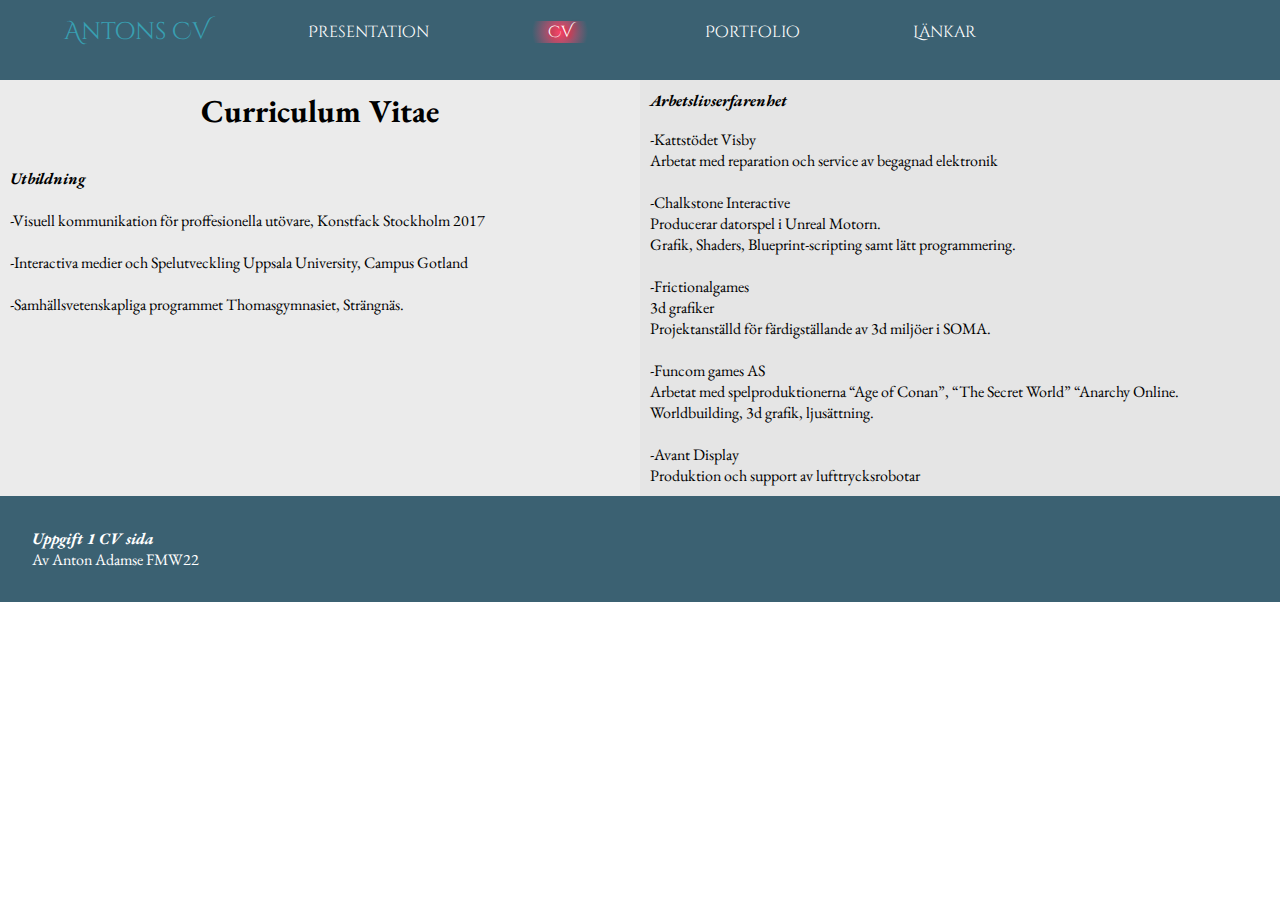
==== CV.html @ f1c13d62 "first commit" ====
<!DOCTYPE html>
<html lang="en">
<head>
    <meta charset="UTF-8">
    <meta http-equiv="X-UA-Compatible" content="IE=edge">
    <meta name="viewport" content="width=device-width, initial-scale=1.0">
    <link rel="stylesheet" href="style.css" >
    <link rel="stylesheet" href="https://fonts.googleapis.com/css?family=Anton|EB Garamond|Cinzel Decorative">
    <title>AntonCV</title>
</head>

<body>

    <main>


        
    <nav class = "navbar">



    
       

            <ul>

                <li class = "navbar-logo"> Antons CV</li>
                
                <li class = "navbar-link"><a href="index.html">Presentation</a></li>
                <li class = "navbar-link-active"><a href="CV.html">CV</a></li>
                <li class = "navbar-link"><a href="Portfolio.html">Portfolio</a></li>
                <li class = "navbar-link"><a href="Länkar.html">Länkar</a></li>
               
                



            </ul>


            




       


    
        
       <div class="row">


            <div class ="column" style="background-color:rgb(235, 235, 235)">
                
                <h1> Curriculum Vitae</h1>
                <br></br>
                <h2> Utbildning</h2>
                <p> 
                    <br>
                    -Visuell kommunikation för proffesionella utövare,
                    Konstfack Stockholm 2017
                    <br>
                    
                    <br>
                    -Interactiva medier och Spelutveckling
                    Uppsala University, Campus Gotland
                    <br>
                    
                   <br>
                    -Samhällsvetenskapliga programmet
                    Thomasgymnasiet, Strängnäs.
                    </p>

            </div>
            <div class ="column" style="background-color:rgb(229, 229, 229)">
                <h2> Arbetslivserfarenhet</h2>
                <br>
                <p> 
                    -Kattstödet Visby
                    <br>
                    
                    Arbetat med reparation och service av begagnad elektronik

                    <br>
                    <br>
                    -Chalkstone Interactive
                    <br>
	                Producerar datorspel i Unreal Motorn.
	                <br>Grafik, Shaders, Blueprint-scripting samt lätt programmering.
                    <br>
                    <br>
                    -Frictionalgames
	                <br>3d grafiker
	               <br> Projektanställd för färdigställande av 3d miljöer i SOMA.

                   <br>
                   <br>-Funcom games AS
	                <br>Arbetat med spelproduktionerna “Age of Conan”, “The Secret World” “Anarchy 	Online. 
                    Worldbuilding, 3d grafik, ljusättning.
                    <br>

                    <br>-Avant Display
                    <br>Produktion och support av lufttrycksrobotar








                </p>


            </div>
    
            </div>
        

        <footer>
            
            <h2>  Uppgift 1 CV sida </h2>
            <p>  Av Anton Adamse FMW22   </p>
            

        </footer>






    </main>

    

    
</body>
</html>
---- style.css ----
*{
    margin:0;
    padding:0;
    box-sizing: border-box;

}






p{

    font-family: "EB Garamond",sans-serif;




}

h1 {font-family: "EB Garamond", sans-serif;
    font-style: bold;
    text-align: center;


}

h2{font-family: "EB Garamond", sans-serif;
    font-style: italic;
    font-size: medium;


}


footer{

    padding: 2rem;
    background-color: rgb(59, 97, 114);
    color: rgb(255, 255, 255);

}



.navbar ul{


    display:flex;
    width: 100%;
    flex-wrap: wrap;

    align-items:center;
    background-color: rgb(59, 97, 114);
    list-style-type: none;
    padding-bottom: 1rem;



}




.navbar-li {

    list-style-type: none;

    display: block;
    background-color: aqua;
    padding: 1 rem;
    text-decoration: none;

}



.navbar a{

    text-decoration: none;
    color:white;


}






.navbar-logo{
    font-family: "Cinzel Decorative",sans-serif;
    flex:1;
    font-size:1.5rem;
    text-align: center;
    padding: 1rem;
    color: rgb(56, 159, 177);
}



.navbar-link

{
    font-family: "Cinzel Decorative";
    width: 100%;
    text-align:center;

}



.navbar-link-active

{
    font-family: "Cinzel Decorative";
    width: 100%;
    text-align:center;
    text-shadow: 2px 2px 5px red;
    background: radial-gradient(circle, rgba(252,70,107,1) 0%,  rgb(59, 97, 114) 29%);

}





.navbar-link:hover {

    background: rgb(252,70,107);
    background: radial-gradient(circle, rgba(252,70,107,1) 0%,  rgb(59, 97, 114) 29%);
}
    

.navbar-link:hover a {

    color:rgb(236, 114, 114)
}


.navbar-link:active{

    color: brown;
}


.row{

    display:flex;
    flex-direction: column;
}


.column{

    width:100%;
    
    padding:10px;
    



}




.image-gallery{

    display: flex;
    flex-direction: column;
    gap:10px;


}


.image-gallery .column{


    display: flex;
    flex-direction: column;
    gap: 10px;



}

.image-item img{

    width: 100%;
    
    height: 100%;
    object-fit: cover;
    

}

.description {

    position:relative;
    bottom: 90px;
    left:26px;
    font-size: 1rem;
    z-index: 0;
    color: aliceblue;

}



.centerimage {

    display: block;
    margin-left: auto;
    margin-right: auto;
    width: 50%;


}
  









@media (min-width: 600px){

   .navbar ul{
        

    
    flex-direction: row;


}



    .navbar a{

    text-decoration: none;
    color:white;


}

.navbar-logo{

    flex:0.5;
    font-size:1.5rem;
    
}
   


    .navbar-link

{
    
    width: 15%;
    text-align:center;
    text-decoration: none;

}


.navbar-link-active

{
    font-family: "Cinzel Decorative";
    width: 15%;
    text-align:center;
    text-shadow: 2px 2px 5px red;
    background: radial-gradient(circle, rgba(252,70,107,1) 0%,  rgb(59, 97, 114) 29%);

}










.row{

    
    flex-direction: row;
}

.column{

    
    
    padding:10px;
    



}

.image-gallery{

        flex-direction: row;
}











}
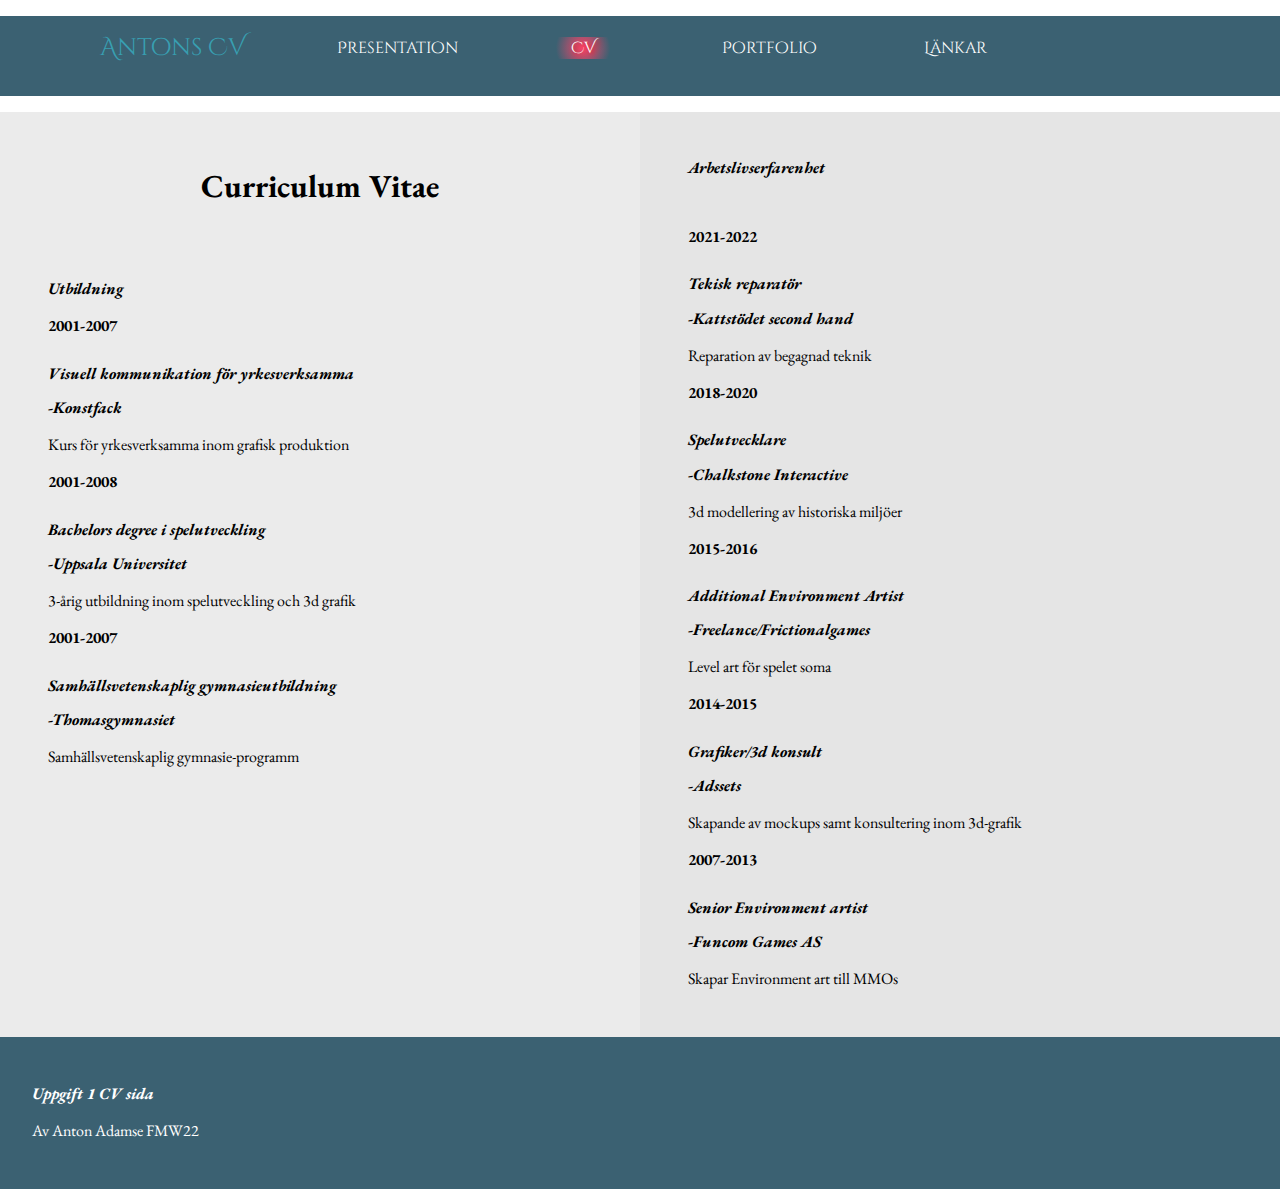
==== commit 9fea283b: "uppdatering för uppgift2" ====
--- a/CV.html
+++ b/CV.html
@@ -53,55 +53,26 @@
 
             <div class ="column" style="background-color:rgb(235, 235, 235)">
                 
+                
                 <h1> Curriculum Vitae</h1>
                 <br></br>
                 <h2> Utbildning</h2>
-                <p> 
-                    <br>
-                    -Visuell kommunikation för proffesionella utövare,
-                    Konstfack Stockholm 2017
-                    <br>
+
+                <div id ="myEducation">
+
+
+
                     
-                    <br>
-                    -Interactiva medier och Spelutveckling
-                    Uppsala University, Campus Gotland
-                    <br>
-                    
-                   <br>
-                    -Samhällsvetenskapliga programmet
-                    Thomasgymnasiet, Strängnäs.
-                    </p>
+                </div>
+                
+                   
 
             </div>
             <div class ="column" style="background-color:rgb(229, 229, 229)">
                 <h2> Arbetslivserfarenhet</h2>
                 <br>
-                <p> 
-                    -Kattstödet Visby
-                    <br>
-                    
-                    Arbetat med reparation och service av begagnad elektronik
-
-                    <br>
-                    <br>
-                    -Chalkstone Interactive
-                    <br>
-	                Producerar datorspel i Unreal Motorn.
-	                <br>Grafik, Shaders, Blueprint-scripting samt lätt programmering.
-                    <br>
-                    <br>
-                    -Frictionalgames
-	                <br>3d grafiker
-	               <br> Projektanställd för färdigställande av 3d miljöer i SOMA.
-
-                   <br>
-                   <br>-Funcom games AS
-	                <br>Arbetat med spelproduktionerna “Age of Conan”, “The Secret World” “Anarchy 	Online. 
-                    Worldbuilding, 3d grafik, ljusättning.
-                    <br>
-
-                    <br>-Avant Display
-                    <br>Produktion och support av lufttrycksrobotar
+                <div id = "myWork"></div>
+                
 
 
 
@@ -110,7 +81,7 @@
 
 
 
-                </p>
+                
 
 
             </div>
@@ -129,7 +100,7 @@
 
 
 
-
+        <script src="js/cv.js"></script>
 
     </main>
 
@@ -137,4 +108,5 @@
 
     
 </body>
+
 </html>--- a/style.css
+++ b/style.css
@@ -1,13 +1,19 @@
 *{
+    
+    box-sizing: border-box;
+
+}
+
+
+
+body{
+
     margin:0;
-    padding:0;
-    box-sizing: border-box;
-
-}
-
-
-
-
+    min-height: 100vh;
+
+
+
+}
 
 
 p{
@@ -34,12 +40,41 @@
 }
 
 
+
+h5{
+    font-family: "EB Garamond", sans-serif;
+    font-style: bold;
+    font-size: medium;
+    text-align: left;
+    margin-top: 1rem;
+
+
+
+
+}
+
+
+h6{font-family: "EB Garamond", sans-serif;
+    font-size: medium;
+    text-align: center;
+
+
+
+
+
+}
+
+
+
+
 footer{
 
     padding: 2rem;
     background-color: rgb(59, 97, 114);
     color: rgb(255, 255, 255);
-
+    
+    bottom:0;
+    
 }
 
 
@@ -156,7 +191,8 @@
 
     width:100%;
     
-    padding:10px;
+    padding:2rem;
+    padding-left: 2rem;
     
 
 
@@ -220,6 +256,177 @@
 
 }
   
+/* modalen */
+.modal{
+
+
+display:flex;
+flex-direction: column;
+justify-content: center;
+gap: 4px;
+width:80%;
+padding: 1rem;
+min-height:4rem;
+position:absolute;
+border-radius: 21rem;
+top:12%;
+left:10%;
+color: aliceblue;
+
+background-color: rgb(59, 97, 114);
+border:1px solid  rgba(252,70,107);
+border-radius: 4%;
+z-index: 2;
+
+
+
+}
+
+.modal .flex{
+
+    display:flex;
+    align-items:center;
+    justify-content: space-between;
+
+
+
+
+}
+
+.modal input{
+
+    padding: 0.7rem 1rem;
+    border: 1px solid #ddd;
+    border-radius: 5px;
+    font-size:0.9rem;
+
+
+
+}
+
+
+
+.btn-submit{
+
+
+    color: aliceblue;
+    font-family: "Cinzel Decorative";
+    width: 100%;
+    height: 4rem;
+    text-align:center;
+    font-size: larger;
+   
+    background:  rgb(59, 97, 114) ;
+
+
+
+
+}
+
+
+.btn-submit:hover{
+
+
+    background: rgb(252,70,107);
+    background: radial-gradient(circle, rgba(252,70,107,1) 0%,  rgb(59, 97, 114) 29%);
+
+
+
+}
+
+
+
+
+
+
+  .btn-open {
+
+
+    font-family: "Cinzel Decorative";
+   
+    text-align:center;
+
+    cursor:pointer;
+    border:none;
+    
+    
+    display: inline-block;
+    padding: 0.8rem 1.4rem;
+    
+    background-color: rgb(59, 97, 114);
+    color: rgb(245, 227, 241);
+    border-radius: 5px;
+    text-align: center;
+    font-size: 1em;
+    
+  }
+
+
+  .btn-open:hover {
+
+    background: rgb(252,70,107);
+    background: radial-gradient(circle, rgba(252,70,107,1) 0%,  rgb(59, 97, 114) 29%);
+}
+
+
+  
+  .btn-close {
+    
+    right: -2%;
+    position:absolute;
+    padding: 0.5rem 0.7rem;
+    background: radial-gradient(circle, rgba(252,70,107,1) 0%,  rgb(59, 97, 114) 90%);
+    border-radius: 10%;
+  }
+
+
+
+  .overlay {
+    position: fixed;
+    top: 0;
+    bottom: 0;
+    left: 0;
+    right: 0;
+    width: 100%;
+    height: 100%;
+    background: rgba(0, 0, 0, 0.5);
+    backdrop-filter: blur(3px);
+    z-index: 1;
+  }
+
+
+
+
+  .portDiv{
+
+    background-color:  rgb(59, 97, 114);
+    border-width: 2px;
+    border-style: solid;
+    border-color:rgba(252,70,107,1);
+    border-radius: 0.5rem;
+    padding: 2em;
+    color: rgb(222, 226, 230);
+    max-width: 80%;
+    
+    text-align: center;
+    align-self: center;
+    margin-left: 10%;
+
+
+  }
+
+
+
+  .hidden{
+
+
+
+    display:none;
+  }
+
+
+
+
 
 
 
@@ -300,7 +507,9 @@
 
     
     
-    padding:10px;
+    padding:2rem;
+    padding-left: 3rem;
+    padding-right: 3rem;
     
 
 
@@ -314,26 +523,40 @@
 
 
 
-
-
-
-
-
-
-
-
-}
-
-
-
-
-
-
-
-
-
-
-
-
-
-
+.modal{
+
+
+  
+    width:20rem;
+    padding: 0.3;
+    min-height:4rem;
+    position:absolute;
+    top:12%;
+    left:40%;
+   
+    
+    
+    
+    }
+
+
+
+
+
+
+
+}
+
+
+
+
+
+
+
+
+
+
+
+
+
+
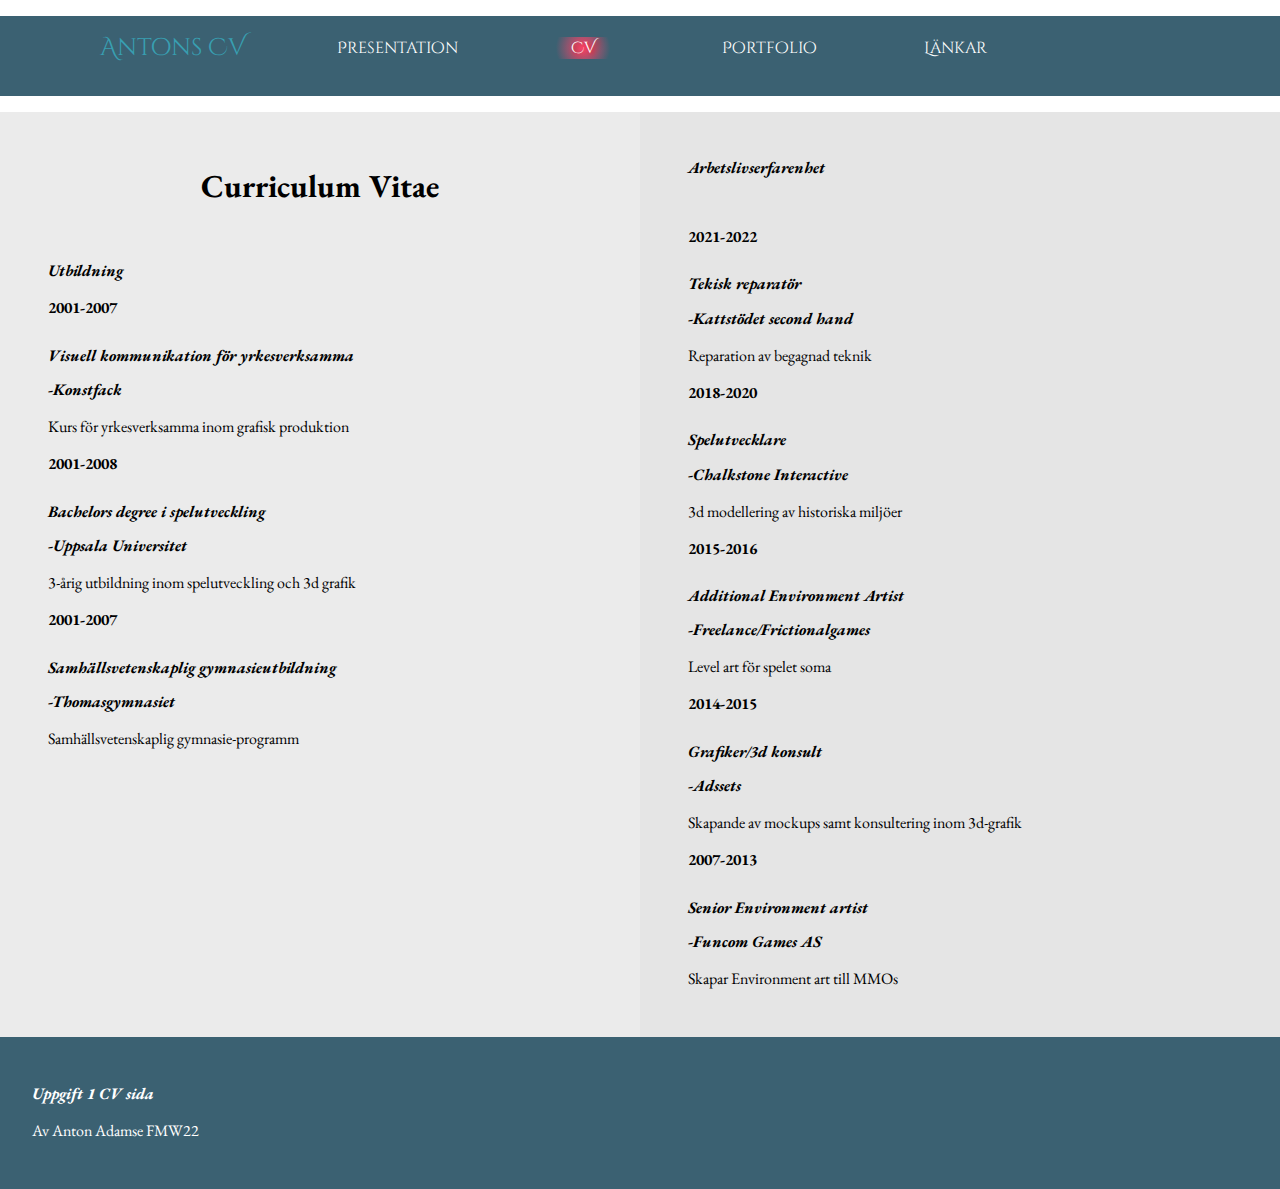
==== commit ec2fb781: "fixing html errors" ====
--- a/CV.html
+++ b/CV.html
@@ -5,13 +5,13 @@
     <meta http-equiv="X-UA-Compatible" content="IE=edge">
     <meta name="viewport" content="width=device-width, initial-scale=1.0">
     <link rel="stylesheet" href="style.css" >
-    <link rel="stylesheet" href="https://fonts.googleapis.com/css?family=Anton|EB Garamond|Cinzel Decorative">
+    <link rel="stylesheet" href="https://fonts.googleapis.com/css?family=Anton%7CEB Garamond%7CCinzel Decorative">
     <title>AntonCV</title>
 </head>
 
 <body>
 
-    <main>
+    
 
 
         
@@ -39,7 +39,7 @@
 
 
             
-
+             </nav>
 
 
 
@@ -55,7 +55,7 @@
                 
                 
                 <h1> Curriculum Vitae</h1>
-                <br></br>
+                <br>
                 <h2> Utbildning</h2>
 
                 <div id ="myEducation">
@@ -102,8 +102,6 @@
 
         <script src="js/cv.js"></script>
 
-    </main>
-
     
 
     
